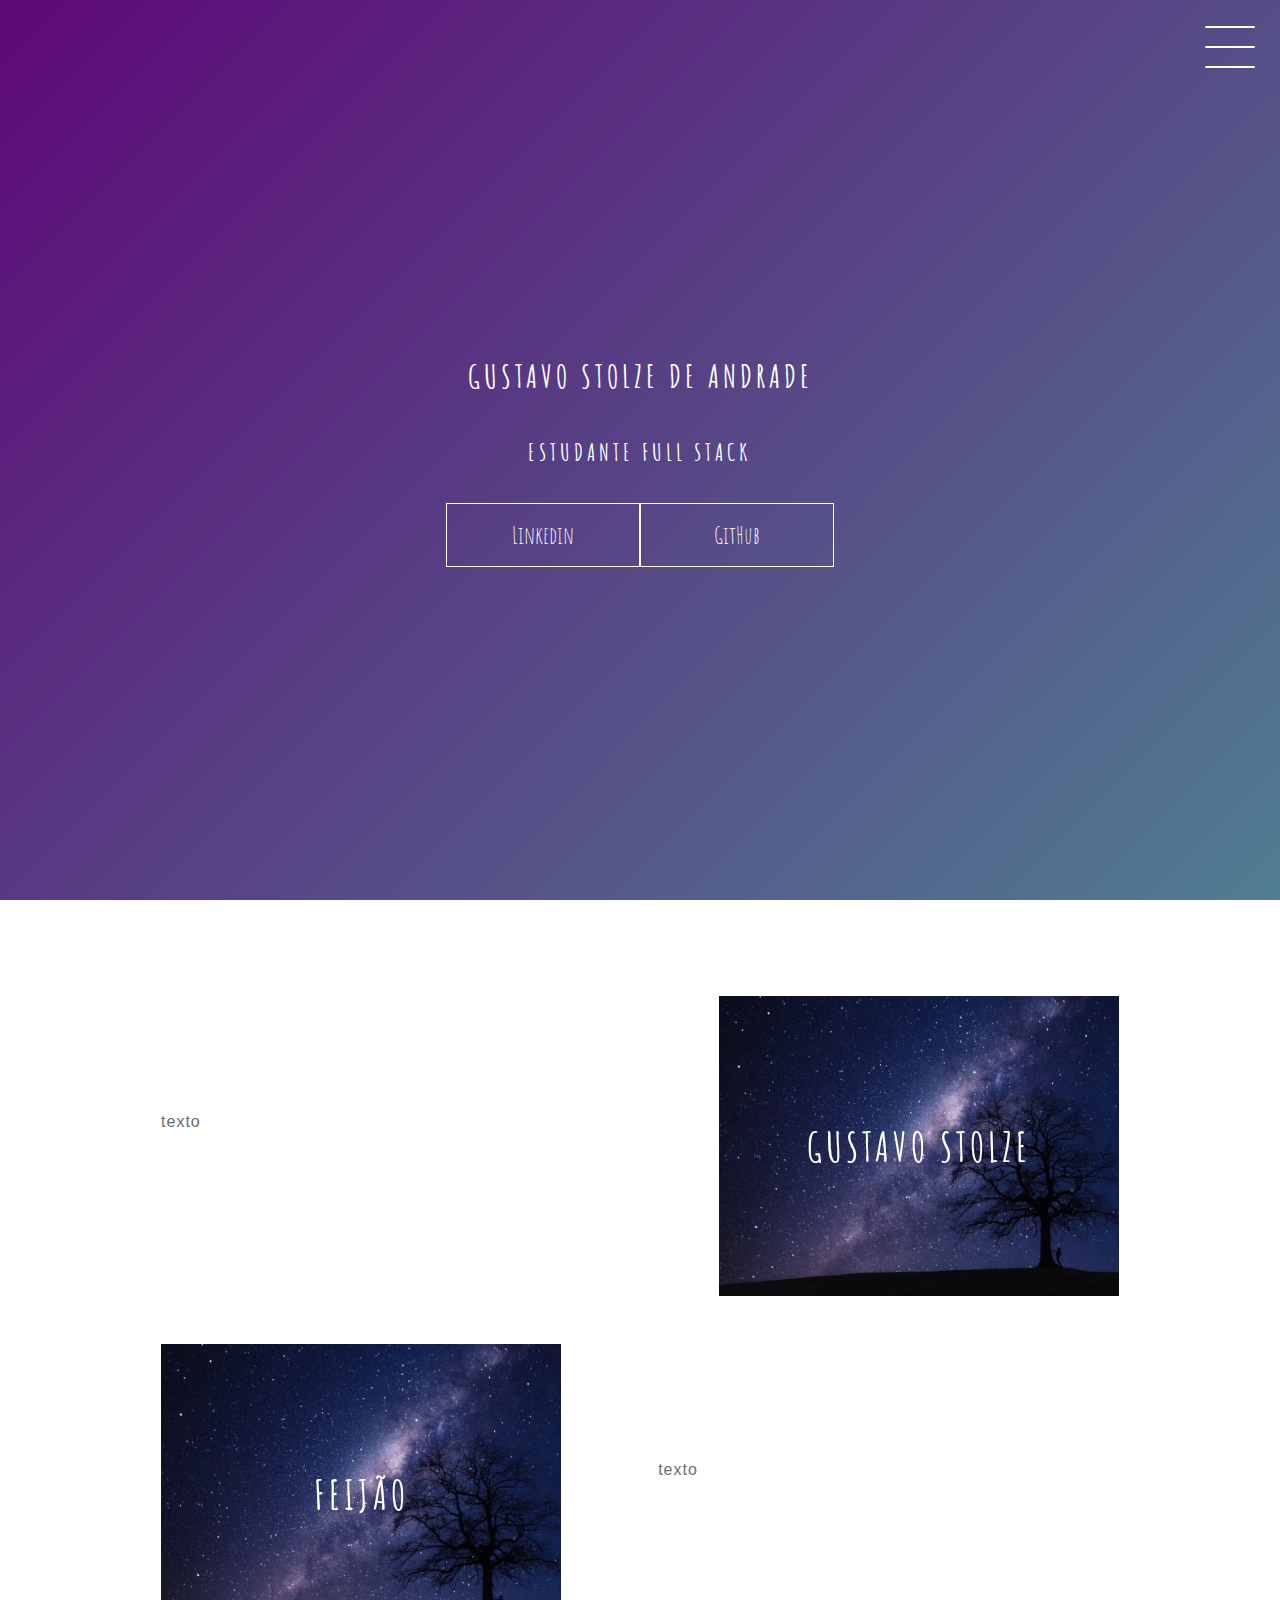
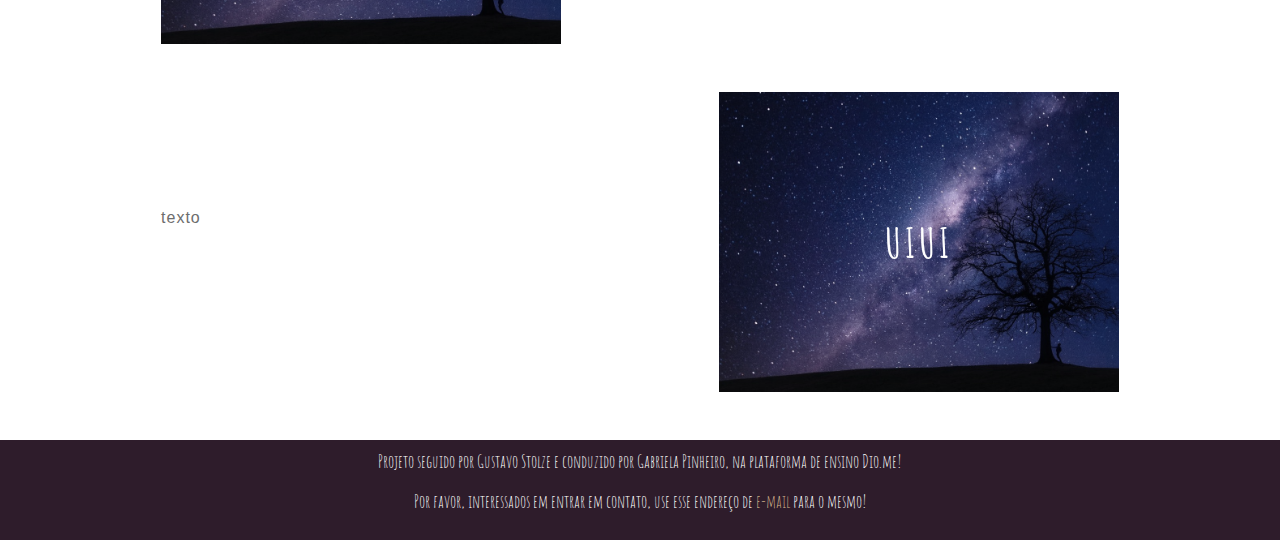
==== HTML5 E CSS3/Projeto CSS TRANSITIONS/Aula 5 - FIM/index.html @ 4df234e5 "Lançando o desafio de projeto css transitions" ====
<!DOCTYPE html>
<html lang="en">
    <head>
        <title>Document</title>
        <meta charset="UTF-8">
        <meta name="viewport" content="width=device-width, initial-scale=1.0">
        <link rel="stylesheet" href="styles.css">
    </head>
    <body>
        <header class="header-wrapper">
            <div class="checkbox-container">
                <div class="checkbox-wrapper">
                    <input type="checkbox" id="toggle">
                    <label class="checkbox" for="toggle">
                        <div class="trace"></div>
                        <div class="trace"></div>
                        <div class="trace"></div>
                    </label>
                    <div class="menu"></div>
                    <nav class="menu-items">
                        <ul>
                            <li>
                                <a href="#">Ínicio</a>
                            </li>
                            <li>
                                <a href="#">Sobre</a>
                            </li>
                            <li>
                                <a href="#">Rodapé</a>
                            </li>
                        </ul>
                    </nav>
                </div>
            </div>
            <h1>Gustavo Stolze de Andrade</h1>
            <h2>Estudante Full Stack</h2>
            <div class="social-media">
                <a href="https://www.linkedin.com/in/gustavo-stolze-9b0393234/" target="_blank">Linkedin</a>
                <a href="https://github.com/01stolze" target="_blank">GitHub</a>
            </div>
        </header>
        <main class="container">
            <div class="card-container">
                <div class="card-text">
                    texto
                </div>
                <div class="card">
                    <div class="card-wrapper">
                        <h2>Gustavo Stolze</h2>
                        <p>17 anos</p>
                    </div>
                </div>
            </div>

            <div class="card-container">
                <div class="card">
                    <div class="card-wrapper">
                        <h2>Feijão</h2>
                        <p>É legal</p>
                    </div>
                </div>
                <div class="card-text">
                    texto
                </div>
            </div>

            <div class="card-container">
                <div class="card-text">
                    texto
                </div>
                <div class="card">
                    <div class="card-wrapper">
                        <h2>uiui</h2>
                        <p>KKKKKKKKKKK</p>
                    </div>
                </div>
            </div>
        </main>
        <footer class="footer">
            Projeto seguido por Gustavo Stolze e conduzido por Gabriela Pinheiro, na plataforma
            de ensino Dio.me!
            <p>Por favor, interessados em entrar em contato, use esse endereço
                de<a href="mailto:gustavostolzedeandrade@gmail.com"> e-mail </a>para o mesmo!
            </p>
        </footer>
    </body>
</html>
---- HTML5 E CSS3/Projeto CSS TRANSITIONS/Aula 5 - FIM/styles.css ----
@import url('https://fonts.googleapis.com/css2?family=Amatic+SC&display=swap');

body {
    margin: 0;
    padding: 0;
    color: #ffff;
    font-family: 'amatic sc', sans-serif;
}

.header-wrapper {
    height: 100vh;
    width: 100%;
    background: linear-gradient(-45deg, #5e0878, #085078, #4ca59b, #5e0878); /* mistura de cores que formam um degradê */
    background-size: 400% 400%;
    display: flex;
    flex-direction: column;
    justify-content: center;
    align-items: center;
    animation: backgroundTransition 8s ease-in-out infinite;
}

h1 {
    text-transform: uppercase;
    letter-spacing: 4px;   
}

h2 {
    text-transform: uppercase;
    letter-spacing: 4px;
}

.social-media {
    margin-top:1rem;
    display: flex;
}

.social-media a {
    text-decoration: none;
    color: #fff;
    font-size: 24px;
    padding: 1rem 4rem;
    border: 1px solid white;
    min-width: 4rem;
    display: flex;
    justify-content: center;
    align-items: center;
    transition: .5s cubic-bezier(0.55, 0.025, 0.675, 0.97);
}

a:hover {
    color:#085078;
    background-color: white;
}

@keyframes backgroundTransition {
    0% {
        background-position: 0% 80%;
    }
    50% {
        background-position: 80% 100%;
    }
    100% {
        background-position: 0% 90%;
    }
}

/* MENU HAMBURGUER */

.checkbox-container {
    display: flex;
    justify-content: center;
    align-items: center;
}

.checkbox {
    height: 100px;
    width: 100px;
    position: absolute;
    top: 0;
    right: 0;
    display: flex;
    justify-content: center;
    cursor: pointer;
    z-index: 9999;
    transition: 400ms ease-in-out 0s;
}

.checkbox .trace {
    width: 50px;
    height: 2px;
    background-color: #ffffff;
    position:absolute;
    border-radius: 4px;
    transition: 0.5s ease-in-out;
}

.checkbox .trace:nth-child(1) {
    top: 26px;
    transform: rotate(0);
}

.checkbox .trace:nth-child(2) {
    top: 46px;
    transform: rotate(0);
}

.checkbox .trace:nth-child(3) {
    top: 66px;
    transform: rotate(0);
}

#toggle {
    display: none;
}

/* MENU */

.menu {
    position: absolute;
    top: 28px;
    right: 30px;
    background-color: transparent;
    height: 40px;
    width: 40px;
    border-radius: 50%;
    box-shadow: 0px 0px 0px 0px #ffffff;
    z-index: -1;
    transition: 400ms ease-in-out 0s;
}

.menu-items {
    position: fixed;
    top: 0;
    left: 0;
    width: 100%;
    height: 100vh;
    display: flex;
    justify-content: center;
    align-items: center;
    z-index: 2;
    opacity: 0;
    visibility: hidden;
    transition: 400ms ease-in-out 0s;
}

.menu-items ul {
    list-style-type: none ;
}

.menu-items ul li a {
    margin: 10px 0;
    color:#2E1C2B;
    text-decoration:none;
    text-transform: uppercase;
    letter-spacing: 4px;
    font-size: 40px;
}

/* ANIMAÇÃO DO MENU */

#toggle:checked + .checkbox .trace:nth-child(1) {
    transform: rotate(45deg);
    background-color: #2E1C2B;
    top: 47px;
}

#toggle:checked + .checkbox .trace:nth-child(2) {
    transform: translateX(-100px);
    width: 30px;
    visibility: hidden;
    opacity: 0;
}

#toggle:checked + .checkbox .trace:nth-child(3) {
    transform: rotate(-45deg);
    background-color:#2E1C2B;
    top: 48px;
}

#toggle:checked + .checkbox {
    background-color: white;
}

#toggle:checked ~ .menu {
    box-shadow: 0px 0px 0px 100vmax white;
    z-index: 1;
}

#toggle:checked ~ .menu-items {
    visibility: visible;
    opacity: 1;
}

/* CARDS */

.container {
    width: 100%;
    height: auto;
    display: flex;
    flex-direction: column;
    justify-content: space-between;
    align-items: center;
    margin: 3rem 0;
}

.card-container {
    display: flex;
    align-items: center;
    justify-content: space-evenly;
    width: 90%;
}

.card {
    height: 300px;
    width: 400px;
    margin: 3rem 0 0;
    background-image: url(img/card.jpg);
    background-position:center;
    background-repeat: no-repeat;
    background-size: cover;
    display: flex;
    justify-content: center;
    align-items: center;
    filter:grayscale(0.5);
    color: white;
    cursor: pointer;
    transition: 0.3s;
}

.card-text {
    width: 40%;
    font-family: sans-serif;
    letter-spacing: 1px;
    color: rgb(109, 109, 109)
}

.card-wrapper {
    text-align: center;
    display: flex;
    flex-direction: column;
    justify-content: center;
    align-items: center;
    position: relative;
}

.card-wrapper::before {
    content: '';
    position: absolute;
    height: 100px;
    width: 100px;
    display: block;
    border: 1px solid white;
    opacity: 0;
    transition: 0.3s;
}

.card-wrapper h2 {
    font-size: 40px;
    text-transform: uppercase;
    letter-spacing: 4px;
    margin: 0;
    transition: 0.3s;
}

.card-wrapper p {
    font-size: 0;
    visibility: hidden;
    opacity: 0;
    font-weight: bold;
    text-transform: uppercase;
    transition: 0.3s;
}

.card:hover > .card-wrapper::before {
    opacity: 1;
    width: 350px;
    height: 250px;
}

.card:hover > .card-wrapper p {
    font-size: 14px;
    opacity: 1;
    visibility: visible;
}

/* footer */

.footer {
    font-size: large;
    height: 100px;
    width: 100%;
    display: flex;
    justify-content: center;
    align-items: center;
    flex-direction: column;
    background-color: #2E1C2B;
}

.footer p {
    display: flex;
    justify-content: center;
    align-items: center;
}

.footer a {
    text-decoration: none;
    color:tan;
    padding-left:3px ;
    padding-right:3px ;

}

/* RESPONSIVO */

@media (max-width: 800px) {
    .social-media {
        display: flex;
        flex-direction: column;
    }

    .container {
        margin-top: 0;
    }

    .card-container {
        flex-direction: column;
    }

    .container .card-container:nth-child(1),
    .container .card-container:nth-child(3) {
        flex-direction: column-reverse;
    }

    .card {
        height: 250px;
        width: 250px;
    }

    .card-text {
        width: 90%;
        margin-top: 2rem;
        text-align: center;
    }
    
    .card:hover >  .card-wrapper::before {
        height: 190px;
        width: 190px;
    }
}

/* FIM */
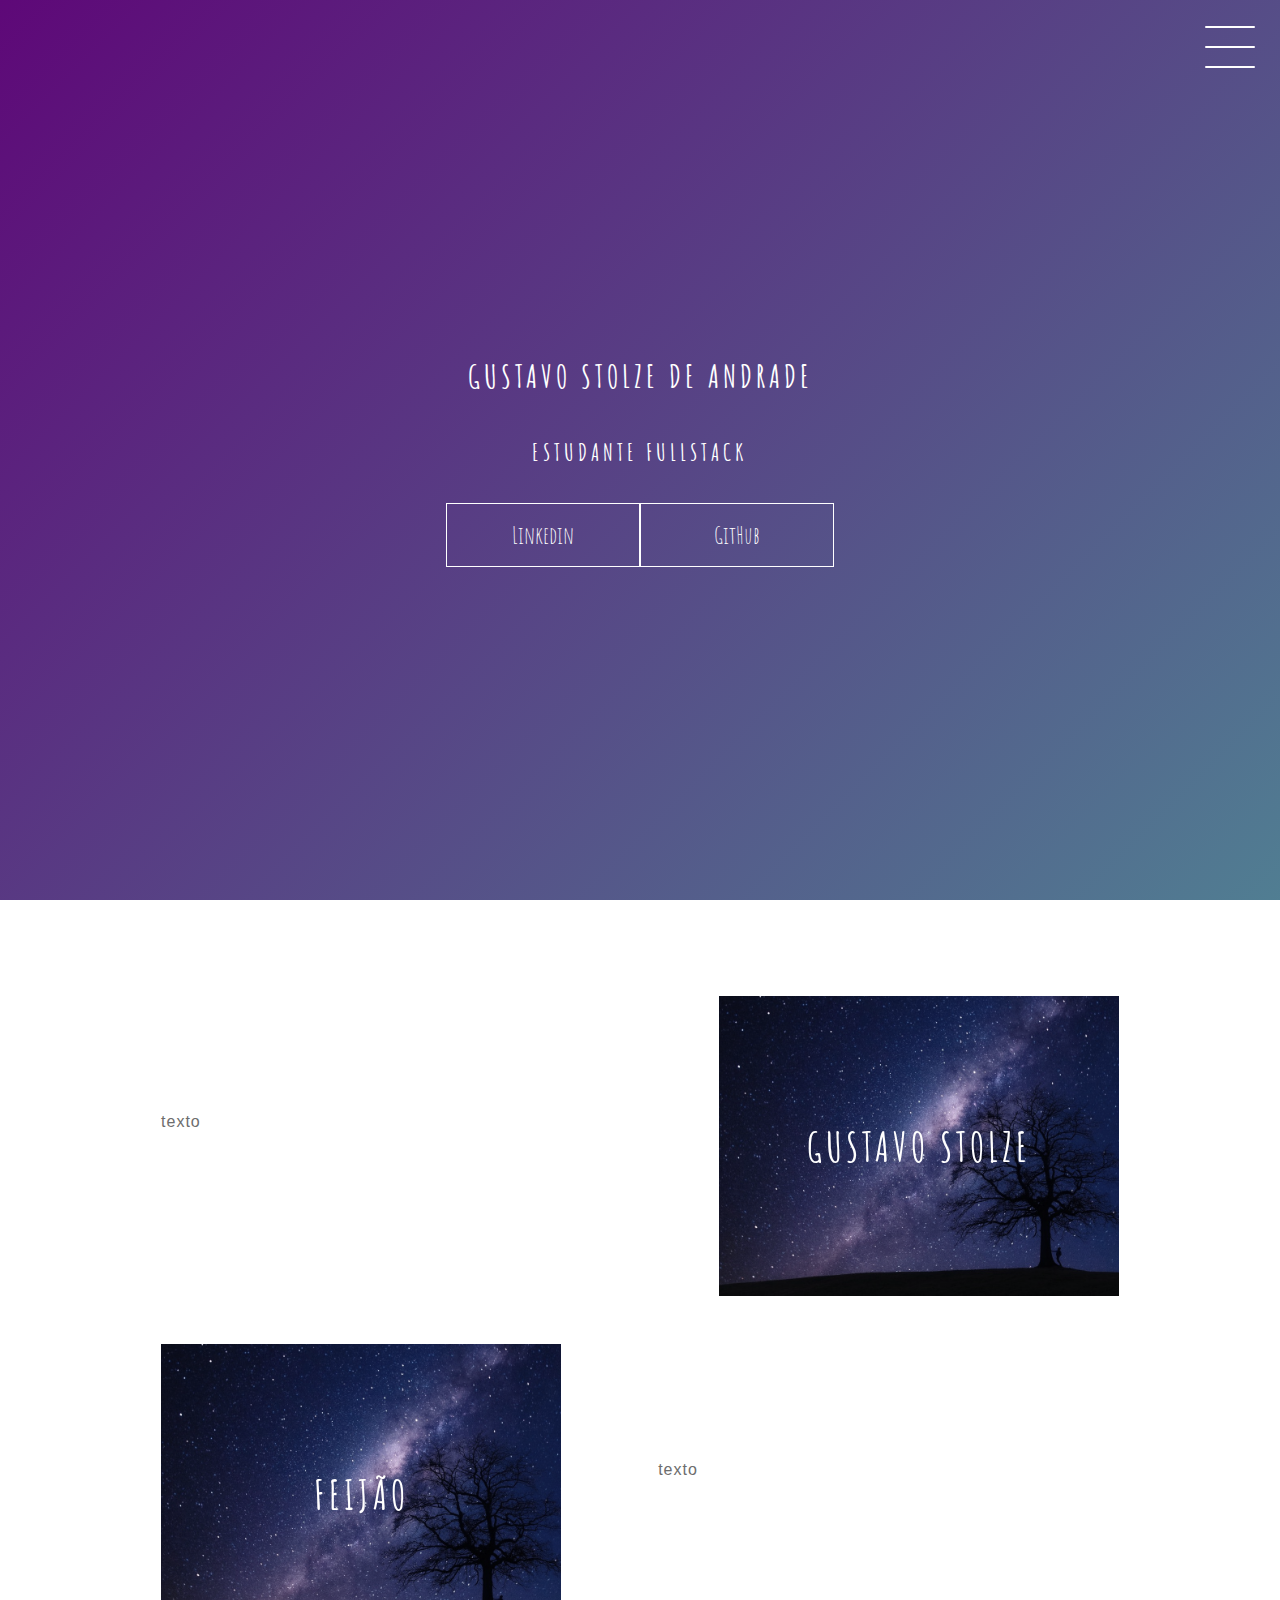
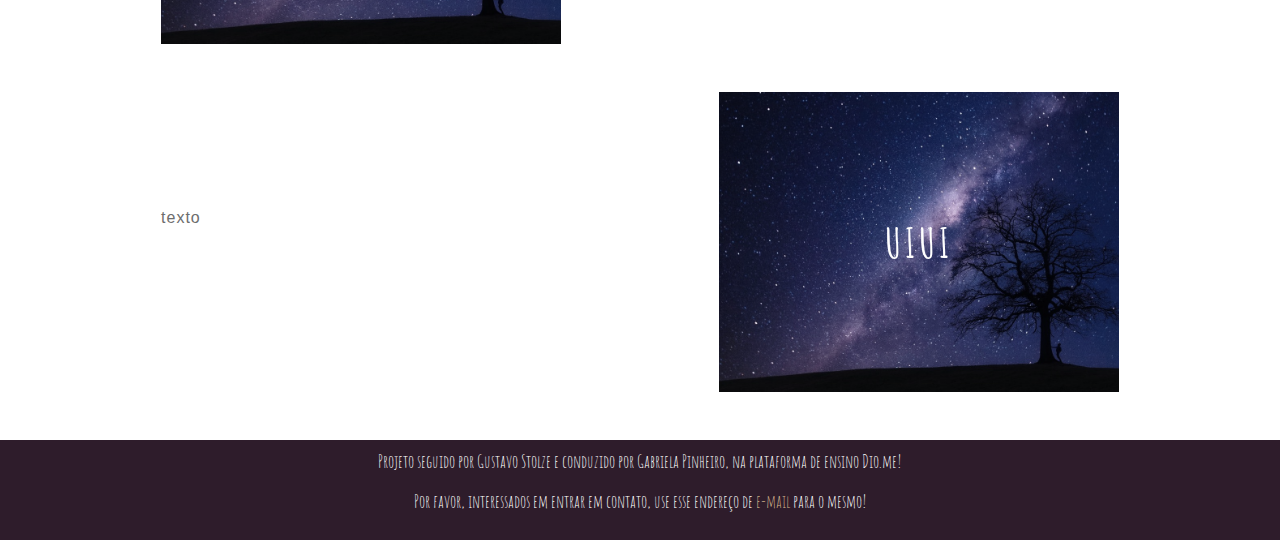
==== commit 5f76ec65: "Update index.html" ====
--- a/HTML5 E CSS3/Projeto CSS TRANSITIONS/Aula 5 - FIM/index.html
+++ b/HTML5 E CSS3/Projeto CSS TRANSITIONS/Aula 5 - FIM/index.html
@@ -33,7 +33,7 @@
                 </div>
             </div>
             <h1>Gustavo Stolze de Andrade</h1>
-            <h2>Estudante Full Stack</h2>
+            <h2>Estudante FullStack</h2>
             <div class="social-media">
                 <a href="https://www.linkedin.com/in/gustavo-stolze-9b0393234/" target="_blank">Linkedin</a>
                 <a href="https://github.com/01stolze" target="_blank">GitHub</a>
@@ -84,4 +84,4 @@
             </p>
         </footer>
     </body>
-</html>+</html>
